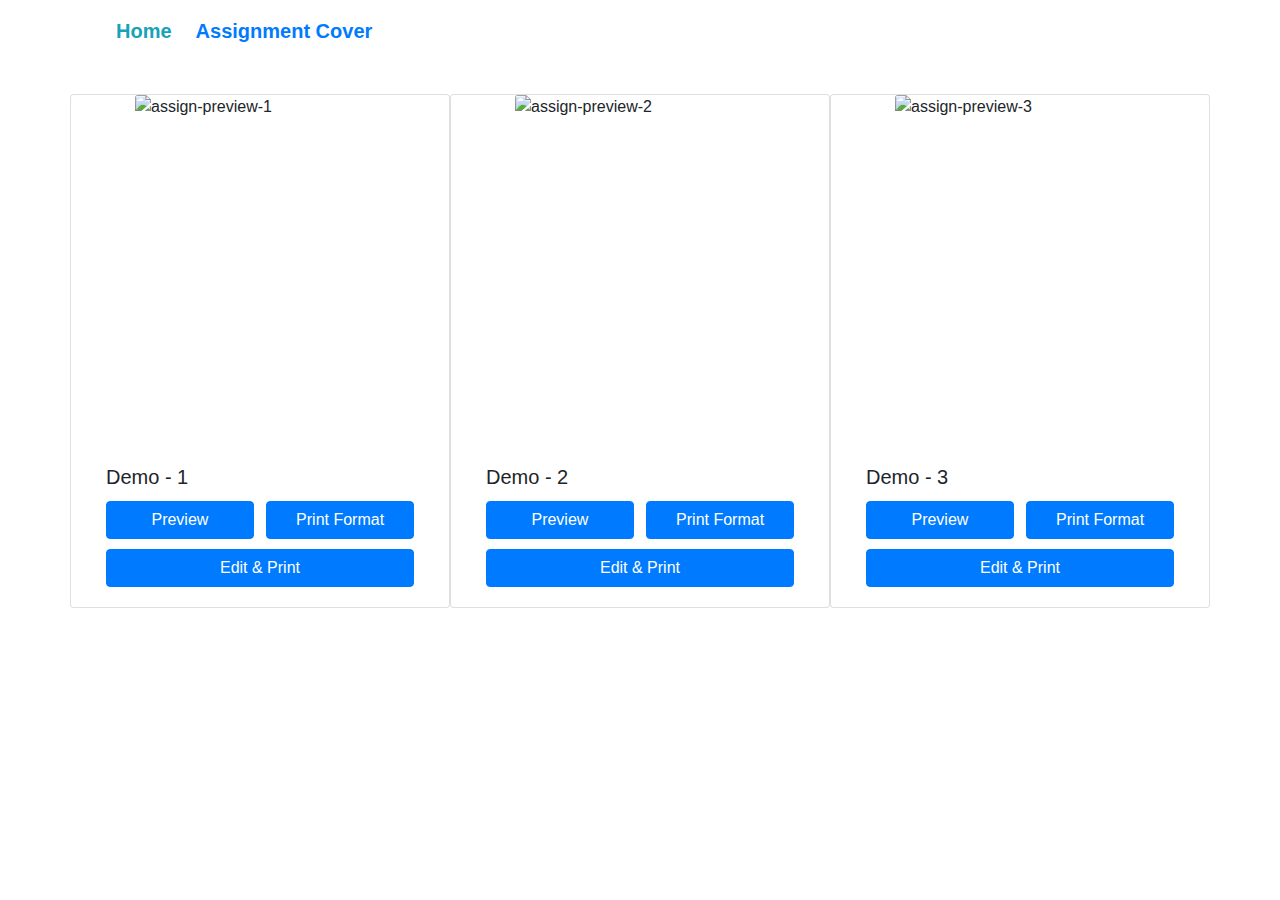
==== assignment-cover/index.html @ 9152f906 "add file via uploads" ====
<!DOCTYPE html>
<html lang="en">

<head>
    <meta charset="UTF-8">
    <meta name="viewport" content="width=device-width, initial-scale=1.0">
    <meta http-equiv="X-UA-Compatible" content="ie=edge">
    <meta name="keywords" content="@Pranto_Kumar">
    <meta name="description"
        content="At IUBAT CP Builder, we've got you covered for all your assignment and lab report needs! Download our user-friendly templates designed specifically for IUBAT University students. Elevate your academic work effortlessly with our hassle-free formats.">
    <meta name="robots" content="index, archive" />

    <title>Assignment Cover Page</title>

    <!-- favicon -->
    <link rel="icon" type="image/png" href="../img/title_logo.png">

    <!-- Bootstrap CSS-->
    <link rel="stylesheet" href="https://cdn.jsdelivr.net/npm/bootstrap@4.4.1/dist/css/bootstrap.min.css">

    <!-- css -->
    <link rel="stylesheet" href="./css/style.css">

    <!-- font-awesome cdn -->
    <link rel="stylesheet" href="https://cdnjs.cloudflare.com/ajax/libs/font-awesome/6.6.0/css/all.min.css"
        integrity="sha512-Kc323vGBEqzTmouAECnVceyQqyqdsSiqLQISBL29aUW4U/M7pSPA/gEUZQqv1cwx4OnYxTxve5UMg5GT6L4JJg=="
        crossorigin="anonymous" referrerpolicy="no-referrer" />


    <script type="application/ld+json">
        {
          "@context": "https://schema.org", 
          "@type": "BlogPosting",
          "headline": "IUBAT Assignment & Lab Report Cover Page Builder",
          "description": "At IUBAT CP Builder, we've got you covered for all your assignment and lab report needs! Download our user-friendly templates designed specifically for IUBAT University students. Elevate your academic work effortlessly with our hassle-free formats.",
          "image":"https://0.academia-photos.com/attachment_thumbnails/112018897/mini_magick20240302-1-i2yeh1.png?1709390574",
          "url": "https://media.licdn.com/dms/image/D5603AQFWcN6VgM69TA/profile-displayphoto-shrink_200_200/0/1706201997073?e=2147483647&v=beta&t=VDd-ITIcv4AV1UjYvwEjoPooPyOJ_ji4-rz8PyL4TZo",
          "publisher": "IUBAT CP Builder",
          "author": {
            "@type": "Person",
            "name": "Pranto Kumar"
          }
        }
    </script>
</head>

<body>
    <div class="container">

        <nav class="navbar navbar-expand-lg">
            <div class="container-fluid">

                <a class="navbar-brand text-info" href="../"><i class="fa-solid fa-house"></i> Home</a>

                <!-- used for responsive menu bar button -->
                <button class="navbar-toggler" type="button" data-bs-toggle="collapse" data-bs-target="#navbarNav"
                    aria-controls="navbarNav" aria-expanded="false" aria-label="Toggle navigation">
                    <svg xmlns="http://www.w3.org/2000/svg" width="16" height="16" fill="currentColor"
                        class="bi bi-list" viewBox="0 0 16 16">
                        <path fill-rule="evenodd"
                            d="M2.5 12a.5.5 0 0 1 .5-.5h10a.5.5 0 0 1 0 1H3a.5.5 0 0 1-.5-.5m0-4a.5.5 0 0 1 .5-.5h10a.5.5 0 0 1 0 1H3a.5.5 0 0 1-.5-.5m0-4a.5.5 0 0 1 .5-.5h10a.5.5 0 0 1 0 1H3a.5.5 0 0 1-.5-.5" />
                    </svg>
                </button>

                <div class="collapse navbar-collapse" id="navbarNav">
                    <ul class="navbar-nav">

                        <li class="nav-item">
                            <a class="nav-link active" aria-current="page" href="./">Assignment Cover</a>
                        </li>



                    </ul>
                </div>

            </div>
        </nav>



        <div class="row demo-section">

            <!-- Demo - 1 -->
            <div class="image card col-12 col-md-6 col-lg-4">
                <img src="./img/assignment/assign-preview-1.PNG" class="card-img" alt="assign-preview-1">
                <div class="card-body">
                    <h5 class="card-title">Demo - 1</h5>
                    <div class="button-between">
                        <a href="#" class="preview btn btn-primary"><i class="fa-solid fa-file"></i> Preview</a>
                        <a href="./file/assign-demo-1.pdf" download class="print btn btn-primary"><i
                                class="fa-solid fa-print"></i> Print Format</a>
                    </div>
                    <a href="./demo-1/" class="edit btn btn-primary"><i class="fa-solid fa-pen-to-square"></i> Edit &
                        Print</a>
                </div>
            </div>


            <!-- Demo - 2 -->
            <div class="image card col-12 col-md-6 col-lg-4" style="width: 18rem;">
                <img src="./img/assignment/assign-preview-2.PNG" class="card-img" alt="assign-preview-2">
                <div class="card-body">
                    <h5 class="card-title">Demo - 2</h5>
                    <div class="button-between">
                        <a href="#" class="preview btn btn-primary"><i class="fa-solid fa-file"></i> Preview</a>
                        <a href="./file/assign-demo-2.pdf" download class="print btn btn-primary"><i
                                class="fa-solid fa-print"></i> Print Format</a>
                    </div>
                    <a href="./demo-2/" class="edit btn btn-primary"><i class="fa-solid fa-pen-to-square"></i> Edit &
                        Print</a>
                </div>
            </div>



            <!-- Demo - 3 -->
            <div class="image card col-12 col-md-6 col-lg-4">
                <img src="./img/assignment/assign-preview-3.PNG" class="card-img" alt="assign-preview-3">
                <div class="card-body">
                    <h5 class="card-title">Demo - 3</h5>
                    <div class="button-between">
                        <a href="#" class="preview btn btn-primary"><i class="fa-solid fa-file"></i> Preview</a>
                        <a href="./file/assign-demo-3.pdf" download class="print btn btn-primary"><i
                                class="fa-solid fa-print"></i> Print Format</a>
                    </div>
                    <a href="./demo-3/" class="edit btn btn-primary"><i class="fa-solid fa-pen-to-square"></i> Edit &
                        Print</a>

                </div>
            </div>

        </div>

        <div class="popup-img">
            <span class="close" type="submit">&times;</span>
            <img src="./img/assignment/assign-preview-1.PNG" alt="assign-preview-1" class="img-fluid">
        </div>

    </div>




    <!-- Bootstrap Script -->
    <script src="https://cdn.jsdelivr.net/npm/@popperjs/core@2.11.8/dist/umd/popper.min.js"></script>
    <script src="https://cdn.jsdelivr.net/npm/bootstrap@5.3.3/dist/js/bootstrap.min.js"></script>
    <script src="https://cdn.jsdelivr.net/npm/bootstrap@4.4.1/dist/js/bootstrap.min.js"></script>

    <!-- Script js -->
    <script src="./js/script.js"></script>
</body>

</html>
---- assignment-cover/css/style.css ----
.container .row .image .card-img {
    width: 250px;
    height: 350px;
    display: block;
    margin: 0 auto;
}

.button-between {
    width: 100%;
    display: flex;
    justify-content: space-between;
}

.preview,
.print {
    width: 48%;
    margin-bottom: 10px;
}

.edit {
    display: block;
    margin: 0 auto;
}

.demo-section {
    margin-top: 20px;
}

.navbar a {
    font-size: 20px;
    font-weight: 600;
    text-decoration: none;
}

.navbar {
    width: 100%;
    padding-bottom: 20px;

}

.container .popup-img {
    position: fixed;
    top: 0;
    left: 0;
    background: rgba(0, 0, 0, 0.5);
    width: 100%;
    height: 100%;
    z-index: 800;
    display: none;
}

.container .popup-img span {
    position: absolute;
    top: 0;
    right: 20px;
    font-size: 40px;
    font-weight: 800;
    cursor: pointer;
    z-index: 100;
}

.container .popup-img img {
    position: absolute;
    left: 50%;
    top: 50%;
    transform: translate(-50%, -50%);
    width: 47%;
    height: 95%;
    object-fit: contain;
}

@media (max-width: 768px) {

    .container .popup-img img {
        width: 90%;
        height: 95%;
    }
}
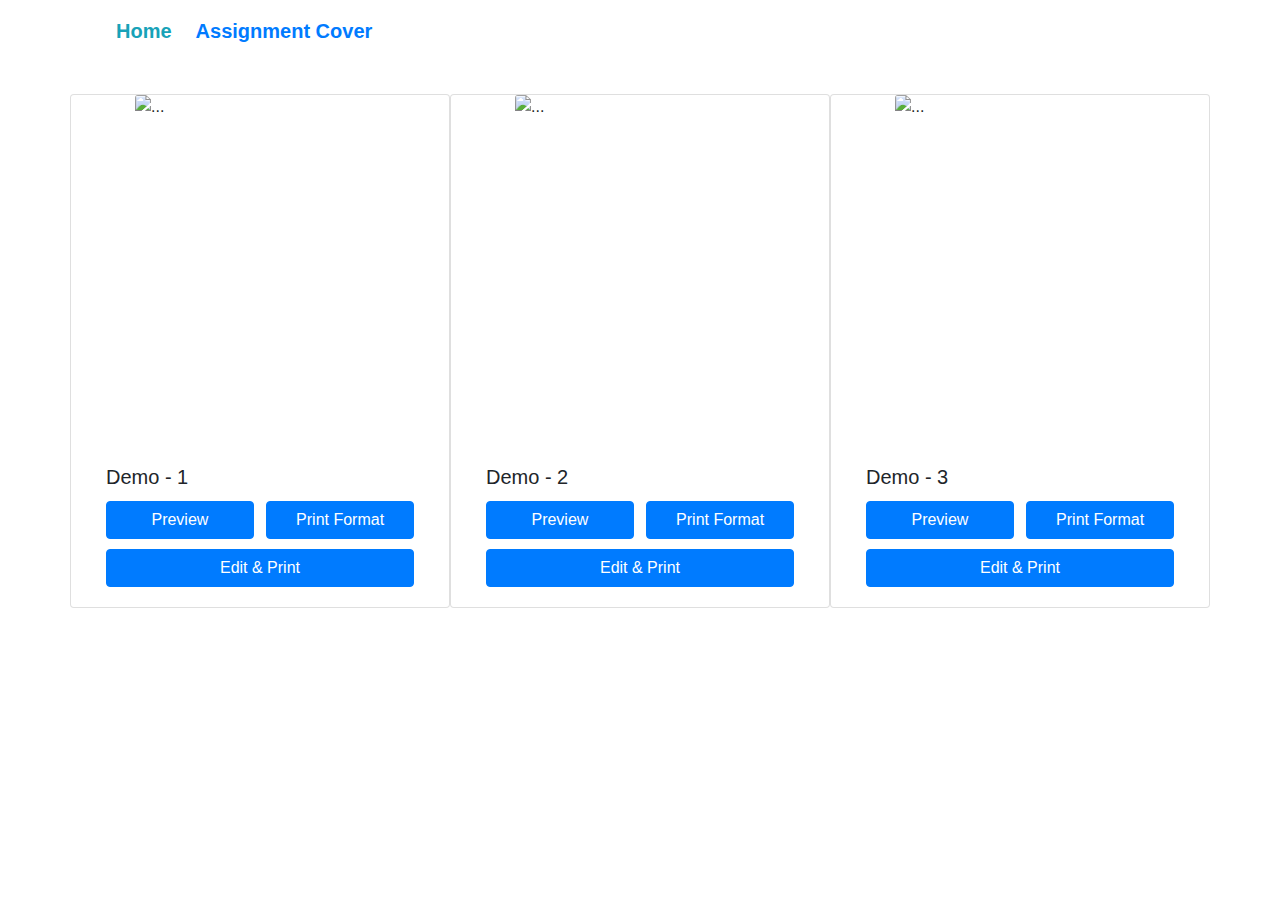
==== commit 9edddf93: "fixed image preview" ====
--- a/assignment-cover/index.html
+++ b/assignment-cover/index.html
@@ -83,7 +83,7 @@
 
             <!-- Demo - 1 -->
             <div class="image card col-12 col-md-6 col-lg-4">
-                <img src="./img/assignment/assign-preview-1.PNG" class="card-img" alt="assign-preview-1">
+                <img src="./img/assignment/assign-preview-1.PNG" class="card-img" alt="...">
                 <div class="card-body">
                     <h5 class="card-title">Demo - 1</h5>
                     <div class="button-between">
@@ -99,7 +99,7 @@
 
             <!-- Demo - 2 -->
             <div class="image card col-12 col-md-6 col-lg-4" style="width: 18rem;">
-                <img src="./img/assignment/assign-preview-2.PNG" class="card-img" alt="assign-preview-2">
+                <img src="./img/assignment/assign-preview-2.PNG" class="card-img" alt="...">
                 <div class="card-body">
                     <h5 class="card-title">Demo - 2</h5>
                     <div class="button-between">
@@ -116,7 +116,7 @@
 
             <!-- Demo - 3 -->
             <div class="image card col-12 col-md-6 col-lg-4">
-                <img src="./img/assignment/assign-preview-3.PNG" class="card-img" alt="assign-preview-3">
+                <img src="./img/assignment/assign-preview-3.PNG" class="card-img" alt="...">
                 <div class="card-body">
                     <h5 class="card-title">Demo - 3</h5>
                     <div class="button-between">
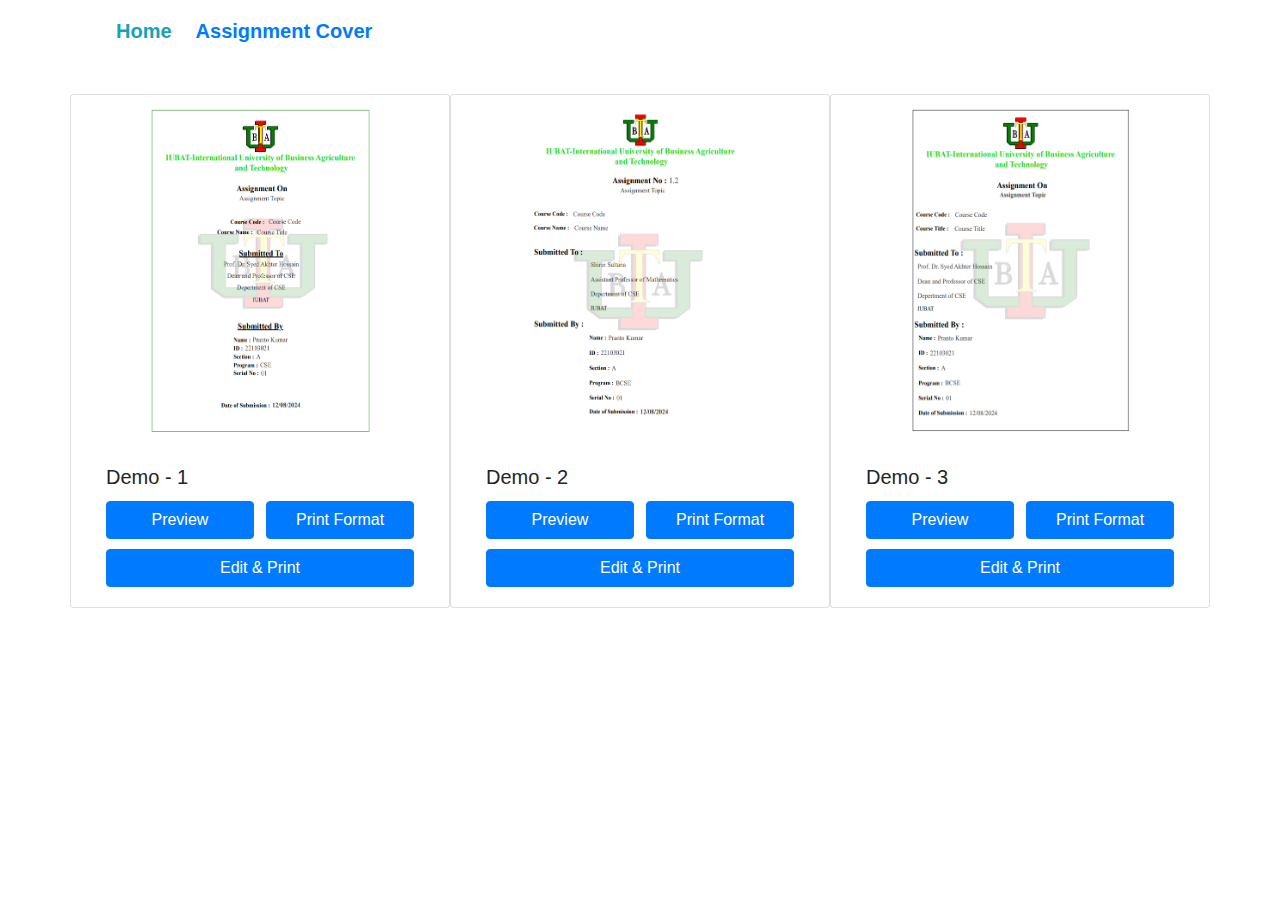
==== commit 7e53f99e: "fiexd file and image path" ====
--- a/assignment-cover/index.html
+++ b/assignment-cover/index.html
@@ -83,7 +83,7 @@
 
             <!-- Demo - 1 -->
             <div class="image card col-12 col-md-6 col-lg-4">
-                <img src="./img/assignment/assign-preview-1.PNG" class="card-img" alt="...">
+                <img src="./img/assignment/assign-preview-1.png" class="card-img" alt="assign-preview-1">
                 <div class="card-body">
                     <h5 class="card-title">Demo - 1</h5>
                     <div class="button-between">
@@ -99,7 +99,7 @@
 
             <!-- Demo - 2 -->
             <div class="image card col-12 col-md-6 col-lg-4" style="width: 18rem;">
-                <img src="./img/assignment/assign-preview-2.PNG" class="card-img" alt="...">
+                <img src="./img/assignment/assign-preview-2.png" class="card-img" alt="assign-preview-2">
                 <div class="card-body">
                     <h5 class="card-title">Demo - 2</h5>
                     <div class="button-between">
@@ -116,7 +116,7 @@
 
             <!-- Demo - 3 -->
             <div class="image card col-12 col-md-6 col-lg-4">
-                <img src="./img/assignment/assign-preview-3.PNG" class="card-img" alt="...">
+                <img src="./img/assignment/assign-preview-3.png" class="card-img" alt="assign-preview-3">
                 <div class="card-body">
                     <h5 class="card-title">Demo - 3</h5>
                     <div class="button-between">
